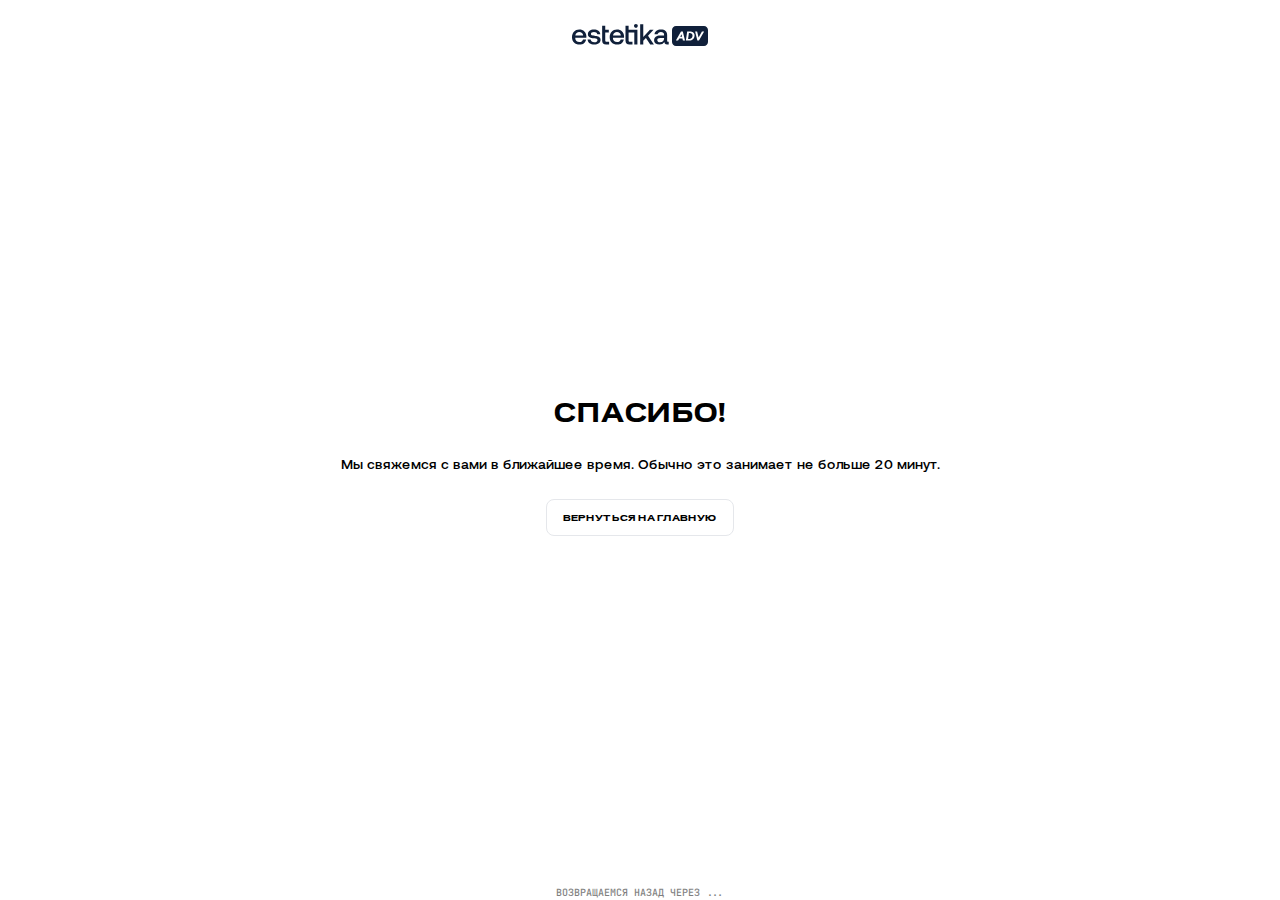
==== thanks.html @ d4030f92 "stories" ====
<!DOCTYPE html>
<html lang="en">
<head>
    <meta charset="UTF-8">
    <meta http-equiv="X-UA-Compatible" content="IE=edge">
    <meta name="viewport" content="width=device-width, initial-scale=1.0">
    <link rel="icon" type="image/x-icon" href="/imgs/Favicon.ico">
    <title>Document</title>
    <style>
        @import "./output.css";
        @import "./styles/overall.css";
        @import "./styles/fonts.css";
        @import "./styles/style.css";
    </style>
</head>
<body class=" flex flex-col w-full h-screen items-center justify-between px-5 pt-6 pb-12">
    <svg xmlns="http://www.w3.org/2000/svg" width="136" height="22" viewBox="0 0 136 22" fill="none">
        <path fill-rule="evenodd" clip-rule="evenodd" d="M63.8957 3.72891C64.4311 3.72891 64.8805 3.55681 65.2438 3.2126C65.6071 2.84927 65.7888 2.39989 65.7888 1.86446C65.7888 1.32902 65.6071 0.889202 65.2438 0.544996C64.8805 0.181665 64.4311 0 63.8957 0C63.3602 0 62.9109 0.181665 62.5475 0.544996C62.1842 0.889202 62.0025 1.32902 62.0025 1.86446C62.0025 2.39989 62.1842 2.84927 62.5475 3.2126C62.9109 3.55681 63.3602 3.72891 63.8957 3.72891ZM62.2894 8.49044V20.4516H65.4159V5.76547H60.153V5.76538H56.5962V1.66357H53.4983V16.4645C53.4983 17.8222 53.8138 18.8261 54.4449 19.4763C55.0759 20.1265 56.0894 20.4515 57.4854 20.4515H60.4685V17.7266H58.1164C57.5619 17.7266 57.1699 17.6118 56.9404 17.3824C56.7109 17.1338 56.5962 16.7226 56.5962 16.149V8.49035H59.6791V8.49044H62.2894ZM68.1683 20.4516V0.372803H71.2662V12.879L77.9208 5.76538H81.5637L76.0277 11.703L81.9079 20.4516H78.2364L73.9051 13.969L71.2662 16.7226V20.4516H68.1683ZM96.0959 17.7552H96.7269V20.4515H95.0919C93.2944 20.4515 92.3956 19.6675 92.3956 18.0995C91.2865 19.7822 89.6707 20.6236 87.5481 20.6236C85.9035 20.6236 84.584 20.2412 83.5897 19.4763C82.5953 18.7114 82.0981 17.6596 82.0981 16.321C82.0981 14.8104 82.6335 13.6534 83.7044 12.8503C84.7753 12.028 86.3338 11.6169 88.3799 11.6169H92.0801V10.7277C92.0801 9.90541 91.7933 9.2648 91.2196 8.80586C90.665 8.3278 89.881 8.08876 88.8675 8.08876C87.9688 8.08876 87.223 8.28955 86.6302 8.69112C86.0374 9.07358 85.6836 9.58989 85.5689 10.2401H82.5284C82.6814 8.80586 83.3315 7.67763 84.4789 6.85535C85.6454 6.01396 87.156 5.59326 89.0109 5.59326C90.9806 5.59326 92.4912 6.0522 93.543 6.97009C94.6139 7.88798 95.1493 9.20744 95.1493 10.9285V16.8087C95.1493 17.172 95.2258 17.4206 95.3788 17.5545C95.5317 17.6883 95.7708 17.7552 96.0959 17.7552ZM92.0801 14.4279V13.9116H88.2365C86.2477 13.9116 85.2533 14.6478 85.2533 16.1203C85.2533 16.7513 85.4924 17.2581 85.9704 17.6405C86.4676 18.023 87.1369 18.2142 87.9783 18.2142C89.2595 18.2142 90.2539 17.87 90.9614 17.1816C91.6881 16.4932 92.061 15.5753 92.0801 14.4279ZM39.721 18.5871C41.0787 19.9448 42.905 20.6236 45.1997 20.6236C46.9781 20.6236 48.4601 20.1456 49.6457 19.1894C50.8313 18.2333 51.5579 17.0095 51.8257 15.5179H48.7278C48.5174 16.3402 48.0872 16.9808 47.437 17.4397C46.7868 17.8795 45.9837 18.0995 45.0276 18.0995C43.8228 18.0995 42.8476 17.7266 42.1018 16.9808C41.356 16.235 40.964 15.2311 40.9258 13.969V13.7682H51.9978C52.0551 13.3666 52.0838 12.9746 52.0838 12.5921C52.0456 10.4504 51.3667 8.74849 50.0472 7.4864C48.7469 6.22431 47.0354 5.59326 44.9128 5.59326C42.752 5.59326 41.0023 6.29124 39.6637 7.68719C38.3442 9.06402 37.6845 10.8807 37.6845 13.1371C37.6845 15.3936 38.3633 17.2103 39.721 18.5871ZM48.8712 11.5021H41.0405C41.1552 10.4695 41.5759 9.64726 42.3026 9.03533C43.0484 8.40429 43.928 8.08876 44.9415 8.08876C46.0315 8.08876 46.9207 8.39472 47.6091 9.00665C48.3167 9.59945 48.7374 10.4313 48.8712 11.5021ZM30.1492 16.4645V1.66357H33.2471V5.76538H36.8039V8.49035H33.2471V16.149C33.2471 16.7226 33.3618 17.1338 33.5913 17.3824C33.8208 17.6118 34.2128 17.7266 34.7673 17.7266H37.1194V20.4515H34.1363C32.7403 20.4515 31.7268 20.1265 31.0958 19.4763C30.4648 18.8261 30.1492 17.8222 30.1492 16.4645ZM18.6557 15.6041H15.6152C15.6534 17.1722 16.2845 18.4056 17.5083 19.3043C18.7322 20.184 20.3385 20.6238 22.3272 20.6238C24.1439 20.6238 25.6355 20.2031 26.8019 19.3617C27.9684 18.5203 28.5517 17.4112 28.5517 16.0344C28.5517 15.4033 28.4369 14.8488 28.2074 14.3707C27.9971 13.8926 27.7198 13.5102 27.3756 13.2233C27.0505 12.9174 26.6011 12.6592 26.0275 12.4489C25.4729 12.2385 24.9279 12.0855 24.3925 11.9899C23.8762 11.8752 23.2356 11.77 22.4707 11.6744C22.0308 11.617 21.6962 11.5788 21.4667 11.5597C21.2373 11.5214 20.96 11.4736 20.6349 11.4162C20.3098 11.3589 20.0612 11.292 19.8891 11.2155C19.7361 11.139 19.5736 11.0434 19.4015 10.9286C19.2294 10.7948 19.1051 10.6513 19.0286 10.4984C18.9712 10.3263 18.9425 10.1255 18.9425 9.896C18.9425 9.3032 19.2198 8.83469 19.7744 8.49049C20.3289 8.14628 21.0651 7.97418 21.983 7.97418C22.8818 7.97418 23.6276 8.18453 24.2204 8.60522C24.8132 9.02592 25.1574 9.58048 25.253 10.2689H28.2935C28.1979 8.79645 27.5668 7.64909 26.4004 6.82682C25.253 6.00455 23.7614 5.59341 21.9257 5.59341C20.1473 5.57429 18.6939 5.98542 17.5657 6.82682C16.4566 7.66821 15.902 8.77733 15.902 10.1542C15.902 10.8808 16.0455 11.5023 16.3323 12.0186C16.6383 12.5349 17.0876 12.9461 17.6804 13.252C18.2732 13.5389 18.8852 13.7588 19.5162 13.9117C20.1473 14.0647 20.9409 14.1986 21.897 14.3133C21.9543 14.3133 22.0308 14.3229 22.1265 14.342C22.7957 14.4185 23.2834 14.4854 23.5893 14.5428C23.8953 14.6002 24.2204 14.6958 24.5646 14.8296C24.9279 14.9635 25.1765 15.1547 25.3104 15.4033C25.4442 15.6328 25.5112 15.9292 25.5112 16.2925C25.5112 16.8853 25.2148 17.3538 24.622 17.698C24.0483 18.0422 23.2834 18.2143 22.3272 18.2143C21.2373 18.2143 20.3672 17.9753 19.717 17.4972C19.0668 17.0192 18.7131 16.3881 18.6557 15.6041ZM7.51519 20.6236C5.22047 20.6236 3.39426 19.9448 2.03656 18.5871C0.678853 17.2103 0 15.3936 0 13.1371C0 10.8807 0.65973 9.06402 1.97919 7.68719C3.31777 6.29124 5.06749 5.59326 7.22835 5.59326C9.35096 5.59326 11.0624 6.22431 12.3628 7.4864C13.6822 8.74849 14.3611 10.4504 14.3993 12.5921C14.3993 12.9746 14.3706 13.3666 14.3133 13.7682H3.24128V13.969C3.27953 15.2311 3.67154 16.235 4.41732 16.9808C5.16311 17.7266 6.13836 18.0995 7.34308 18.0995C8.29922 18.0995 9.10237 17.8795 9.75253 17.4397C10.4027 16.9808 10.833 16.3402 11.0433 15.5179H14.1412C13.8735 17.0095 13.1468 18.2333 11.9612 19.1894C10.7756 20.1456 9.29359 20.6236 7.51519 20.6236ZM3.35602 11.5021H11.1867C11.0529 10.4313 10.6322 9.59945 9.92464 9.00665C9.23622 8.39472 8.34702 8.08876 7.25703 8.08876C6.24353 8.08876 5.36389 8.40429 4.61811 9.03533C3.89145 9.64726 3.47075 10.4695 3.35602 11.5021ZM100 6C100 3.79086 101.791 2 104 2H132C134.209 2 136 3.79086 136 6V18C136 20.2091 134.209 22 132 22H104C101.791 22 100 20.2091 100 18V6ZM110.433 14.4363L110.902 16.5818H112.997L110.801 7.47925H109.004L103.856 16.5818H106.065L107.252 14.4363H110.433ZM108.16 12.7859L109.525 10.3167L110.071 12.7859H108.16ZM113.88 16.5818L115.181 7.47925H117.86C118.532 7.47925 119.14 7.55965 119.681 7.72046C120.227 7.88127 120.674 8.09285 121.021 8.35522C121.372 8.61336 121.664 8.91805 121.897 9.26929C122.134 9.62052 122.301 9.97811 122.398 10.342C122.5 10.7017 122.55 11.0741 122.55 11.4592C122.55 12.1321 122.419 12.7795 122.157 13.4016C121.895 14.0237 121.535 14.5696 121.078 15.0393C120.621 15.5048 120.06 15.8793 119.396 16.1628C118.736 16.4421 118.029 16.5818 117.276 16.5818H113.88ZM117.637 9.11694H116.907L116.076 14.9441H117.142C117.574 14.9441 117.974 14.8806 118.342 14.7537C118.714 14.6267 119.032 14.4532 119.294 14.2332C119.561 14.0131 119.787 13.7571 119.973 13.4651C120.159 13.1689 120.297 12.8536 120.386 12.5193C120.479 12.1807 120.526 11.8316 120.526 11.4719C120.526 10.7017 120.274 10.1178 119.77 9.71997C119.267 9.31795 118.556 9.11694 117.637 9.11694ZM123.116 7.47925H125.128L126.581 13.3826L129.952 7.47925H132.148L126.95 16.5818H125.35L123.116 7.47925Z" fill="#10203A"/>
    </svg>
    <div>
        <div class="flex flex-col gap-6 items-center">
            <h1 class="titleText">Спасибо!</h1>
            <p class="aenikPro text-[14px] text-center">Мы свяжемся с вами в ближайшее время. Обычно это занимает не больше 20 минут.</p>
            <button id="goBack" class="cofo text-[10px] uppercase px-4 py-[10px] border-[1px] rounded-[8px]">Вернуться на главную</button>
        </div>
    </div>
    <p class="jbMono text-[10px] uppercase opacity-50">
        возвращаемся назад через <span id="timer"></span>...
    </p>


    <script src="./scripts/thanks.js"></script>
</body>
</html>
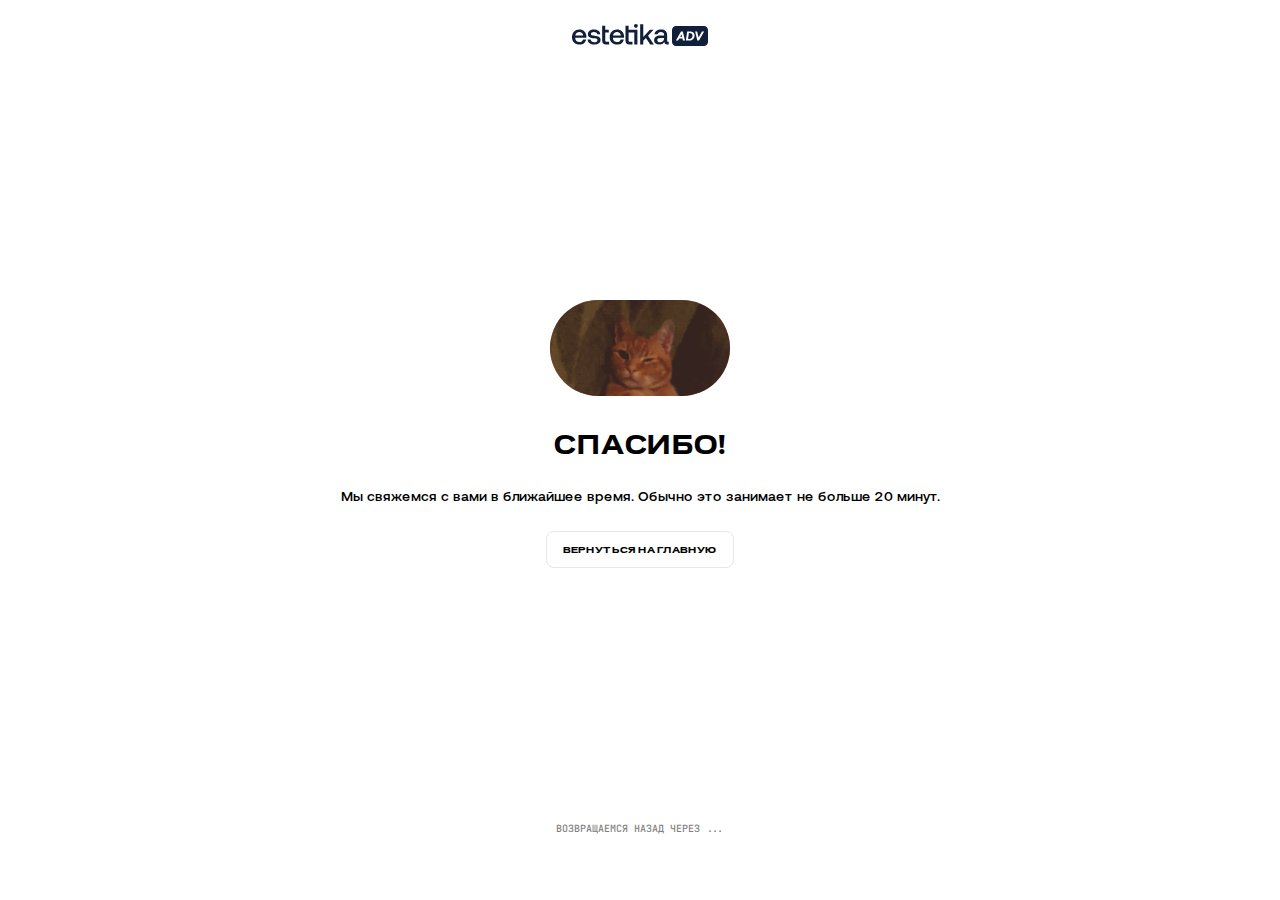
==== commit 3040fcd3: "gif on thanks page" ====
--- a/thanks.html
+++ b/thanks.html
@@ -13,18 +13,23 @@
         @import "./styles/style.css";
     </style>
 </head>
-<body class=" flex flex-col w-full h-screen items-center justify-between px-5 pt-6 pb-12">
+<body class=" flex flex-col w-full h-screen items-center justify-between px-5 py-6">
     <svg xmlns="http://www.w3.org/2000/svg" width="136" height="22" viewBox="0 0 136 22" fill="none">
         <path fill-rule="evenodd" clip-rule="evenodd" d="M63.8957 3.72891C64.4311 3.72891 64.8805 3.55681 65.2438 3.2126C65.6071 2.84927 65.7888 2.39989 65.7888 1.86446C65.7888 1.32902 65.6071 0.889202 65.2438 0.544996C64.8805 0.181665 64.4311 0 63.8957 0C63.3602 0 62.9109 0.181665 62.5475 0.544996C62.1842 0.889202 62.0025 1.32902 62.0025 1.86446C62.0025 2.39989 62.1842 2.84927 62.5475 3.2126C62.9109 3.55681 63.3602 3.72891 63.8957 3.72891ZM62.2894 8.49044V20.4516H65.4159V5.76547H60.153V5.76538H56.5962V1.66357H53.4983V16.4645C53.4983 17.8222 53.8138 18.8261 54.4449 19.4763C55.0759 20.1265 56.0894 20.4515 57.4854 20.4515H60.4685V17.7266H58.1164C57.5619 17.7266 57.1699 17.6118 56.9404 17.3824C56.7109 17.1338 56.5962 16.7226 56.5962 16.149V8.49035H59.6791V8.49044H62.2894ZM68.1683 20.4516V0.372803H71.2662V12.879L77.9208 5.76538H81.5637L76.0277 11.703L81.9079 20.4516H78.2364L73.9051 13.969L71.2662 16.7226V20.4516H68.1683ZM96.0959 17.7552H96.7269V20.4515H95.0919C93.2944 20.4515 92.3956 19.6675 92.3956 18.0995C91.2865 19.7822 89.6707 20.6236 87.5481 20.6236C85.9035 20.6236 84.584 20.2412 83.5897 19.4763C82.5953 18.7114 82.0981 17.6596 82.0981 16.321C82.0981 14.8104 82.6335 13.6534 83.7044 12.8503C84.7753 12.028 86.3338 11.6169 88.3799 11.6169H92.0801V10.7277C92.0801 9.90541 91.7933 9.2648 91.2196 8.80586C90.665 8.3278 89.881 8.08876 88.8675 8.08876C87.9688 8.08876 87.223 8.28955 86.6302 8.69112C86.0374 9.07358 85.6836 9.58989 85.5689 10.2401H82.5284C82.6814 8.80586 83.3315 7.67763 84.4789 6.85535C85.6454 6.01396 87.156 5.59326 89.0109 5.59326C90.9806 5.59326 92.4912 6.0522 93.543 6.97009C94.6139 7.88798 95.1493 9.20744 95.1493 10.9285V16.8087C95.1493 17.172 95.2258 17.4206 95.3788 17.5545C95.5317 17.6883 95.7708 17.7552 96.0959 17.7552ZM92.0801 14.4279V13.9116H88.2365C86.2477 13.9116 85.2533 14.6478 85.2533 16.1203C85.2533 16.7513 85.4924 17.2581 85.9704 17.6405C86.4676 18.023 87.1369 18.2142 87.9783 18.2142C89.2595 18.2142 90.2539 17.87 90.9614 17.1816C91.6881 16.4932 92.061 15.5753 92.0801 14.4279ZM39.721 18.5871C41.0787 19.9448 42.905 20.6236 45.1997 20.6236C46.9781 20.6236 48.4601 20.1456 49.6457 19.1894C50.8313 18.2333 51.5579 17.0095 51.8257 15.5179H48.7278C48.5174 16.3402 48.0872 16.9808 47.437 17.4397C46.7868 17.8795 45.9837 18.0995 45.0276 18.0995C43.8228 18.0995 42.8476 17.7266 42.1018 16.9808C41.356 16.235 40.964 15.2311 40.9258 13.969V13.7682H51.9978C52.0551 13.3666 52.0838 12.9746 52.0838 12.5921C52.0456 10.4504 51.3667 8.74849 50.0472 7.4864C48.7469 6.22431 47.0354 5.59326 44.9128 5.59326C42.752 5.59326 41.0023 6.29124 39.6637 7.68719C38.3442 9.06402 37.6845 10.8807 37.6845 13.1371C37.6845 15.3936 38.3633 17.2103 39.721 18.5871ZM48.8712 11.5021H41.0405C41.1552 10.4695 41.5759 9.64726 42.3026 9.03533C43.0484 8.40429 43.928 8.08876 44.9415 8.08876C46.0315 8.08876 46.9207 8.39472 47.6091 9.00665C48.3167 9.59945 48.7374 10.4313 48.8712 11.5021ZM30.1492 16.4645V1.66357H33.2471V5.76538H36.8039V8.49035H33.2471V16.149C33.2471 16.7226 33.3618 17.1338 33.5913 17.3824C33.8208 17.6118 34.2128 17.7266 34.7673 17.7266H37.1194V20.4515H34.1363C32.7403 20.4515 31.7268 20.1265 31.0958 19.4763C30.4648 18.8261 30.1492 17.8222 30.1492 16.4645ZM18.6557 15.6041H15.6152C15.6534 17.1722 16.2845 18.4056 17.5083 19.3043C18.7322 20.184 20.3385 20.6238 22.3272 20.6238C24.1439 20.6238 25.6355 20.2031 26.8019 19.3617C27.9684 18.5203 28.5517 17.4112 28.5517 16.0344C28.5517 15.4033 28.4369 14.8488 28.2074 14.3707C27.9971 13.8926 27.7198 13.5102 27.3756 13.2233C27.0505 12.9174 26.6011 12.6592 26.0275 12.4489C25.4729 12.2385 24.9279 12.0855 24.3925 11.9899C23.8762 11.8752 23.2356 11.77 22.4707 11.6744C22.0308 11.617 21.6962 11.5788 21.4667 11.5597C21.2373 11.5214 20.96 11.4736 20.6349 11.4162C20.3098 11.3589 20.0612 11.292 19.8891 11.2155C19.7361 11.139 19.5736 11.0434 19.4015 10.9286C19.2294 10.7948 19.1051 10.6513 19.0286 10.4984C18.9712 10.3263 18.9425 10.1255 18.9425 9.896C18.9425 9.3032 19.2198 8.83469 19.7744 8.49049C20.3289 8.14628 21.0651 7.97418 21.983 7.97418C22.8818 7.97418 23.6276 8.18453 24.2204 8.60522C24.8132 9.02592 25.1574 9.58048 25.253 10.2689H28.2935C28.1979 8.79645 27.5668 7.64909 26.4004 6.82682C25.253 6.00455 23.7614 5.59341 21.9257 5.59341C20.1473 5.57429 18.6939 5.98542 17.5657 6.82682C16.4566 7.66821 15.902 8.77733 15.902 10.1542C15.902 10.8808 16.0455 11.5023 16.3323 12.0186C16.6383 12.5349 17.0876 12.9461 17.6804 13.252C18.2732 13.5389 18.8852 13.7588 19.5162 13.9117C20.1473 14.0647 20.9409 14.1986 21.897 14.3133C21.9543 14.3133 22.0308 14.3229 22.1265 14.342C22.7957 14.4185 23.2834 14.4854 23.5893 14.5428C23.8953 14.6002 24.2204 14.6958 24.5646 14.8296C24.9279 14.9635 25.1765 15.1547 25.3104 15.4033C25.4442 15.6328 25.5112 15.9292 25.5112 16.2925C25.5112 16.8853 25.2148 17.3538 24.622 17.698C24.0483 18.0422 23.2834 18.2143 22.3272 18.2143C21.2373 18.2143 20.3672 17.9753 19.717 17.4972C19.0668 17.0192 18.7131 16.3881 18.6557 15.6041ZM7.51519 20.6236C5.22047 20.6236 3.39426 19.9448 2.03656 18.5871C0.678853 17.2103 0 15.3936 0 13.1371C0 10.8807 0.65973 9.06402 1.97919 7.68719C3.31777 6.29124 5.06749 5.59326 7.22835 5.59326C9.35096 5.59326 11.0624 6.22431 12.3628 7.4864C13.6822 8.74849 14.3611 10.4504 14.3993 12.5921C14.3993 12.9746 14.3706 13.3666 14.3133 13.7682H3.24128V13.969C3.27953 15.2311 3.67154 16.235 4.41732 16.9808C5.16311 17.7266 6.13836 18.0995 7.34308 18.0995C8.29922 18.0995 9.10237 17.8795 9.75253 17.4397C10.4027 16.9808 10.833 16.3402 11.0433 15.5179H14.1412C13.8735 17.0095 13.1468 18.2333 11.9612 19.1894C10.7756 20.1456 9.29359 20.6236 7.51519 20.6236ZM3.35602 11.5021H11.1867C11.0529 10.4313 10.6322 9.59945 9.92464 9.00665C9.23622 8.39472 8.34702 8.08876 7.25703 8.08876C6.24353 8.08876 5.36389 8.40429 4.61811 9.03533C3.89145 9.64726 3.47075 10.4695 3.35602 11.5021ZM100 6C100 3.79086 101.791 2 104 2H132C134.209 2 136 3.79086 136 6V18C136 20.2091 134.209 22 132 22H104C101.791 22 100 20.2091 100 18V6ZM110.433 14.4363L110.902 16.5818H112.997L110.801 7.47925H109.004L103.856 16.5818H106.065L107.252 14.4363H110.433ZM108.16 12.7859L109.525 10.3167L110.071 12.7859H108.16ZM113.88 16.5818L115.181 7.47925H117.86C118.532 7.47925 119.14 7.55965 119.681 7.72046C120.227 7.88127 120.674 8.09285 121.021 8.35522C121.372 8.61336 121.664 8.91805 121.897 9.26929C122.134 9.62052 122.301 9.97811 122.398 10.342C122.5 10.7017 122.55 11.0741 122.55 11.4592C122.55 12.1321 122.419 12.7795 122.157 13.4016C121.895 14.0237 121.535 14.5696 121.078 15.0393C120.621 15.5048 120.06 15.8793 119.396 16.1628C118.736 16.4421 118.029 16.5818 117.276 16.5818H113.88ZM117.637 9.11694H116.907L116.076 14.9441H117.142C117.574 14.9441 117.974 14.8806 118.342 14.7537C118.714 14.6267 119.032 14.4532 119.294 14.2332C119.561 14.0131 119.787 13.7571 119.973 13.4651C120.159 13.1689 120.297 12.8536 120.386 12.5193C120.479 12.1807 120.526 11.8316 120.526 11.4719C120.526 10.7017 120.274 10.1178 119.77 9.71997C119.267 9.31795 118.556 9.11694 117.637 9.11694ZM123.116 7.47925H125.128L126.581 13.3826L129.952 7.47925H132.148L126.95 16.5818H125.35L123.116 7.47925Z" fill="#10203A"/>
     </svg>
-    <div>
+    <div class="flex flex-col gap-8">
+        <div class="bg-red-400 w-[180px] h-[96px] rounded-full relative self-center overflow-hidden">
+            <div class="absolute left-0 -top-3 right-0 bottom-0">
+                <img src="./videos/thank-you-page-gif.gif" alt="Анимация">
+            </div>
+        </div>
         <div class="flex flex-col gap-6 items-center">
             <h1 class="titleText">Спасибо!</h1>
             <p class="aenikPro text-[14px] text-center">Мы свяжемся с вами в ближайшее время. Обычно это занимает не больше 20 минут.</p>
             <button id="goBack" class="cofo text-[10px] uppercase px-4 py-[10px] border-[1px] rounded-[8px]">Вернуться на главную</button>
         </div>
     </div>
-    <p class="jbMono text-[10px] uppercase opacity-50">
+    <p class="jbMono text-[10px] uppercase opacity-50 mb-10">
         возвращаемся назад через <span id="timer"></span>...
     </p>
 
